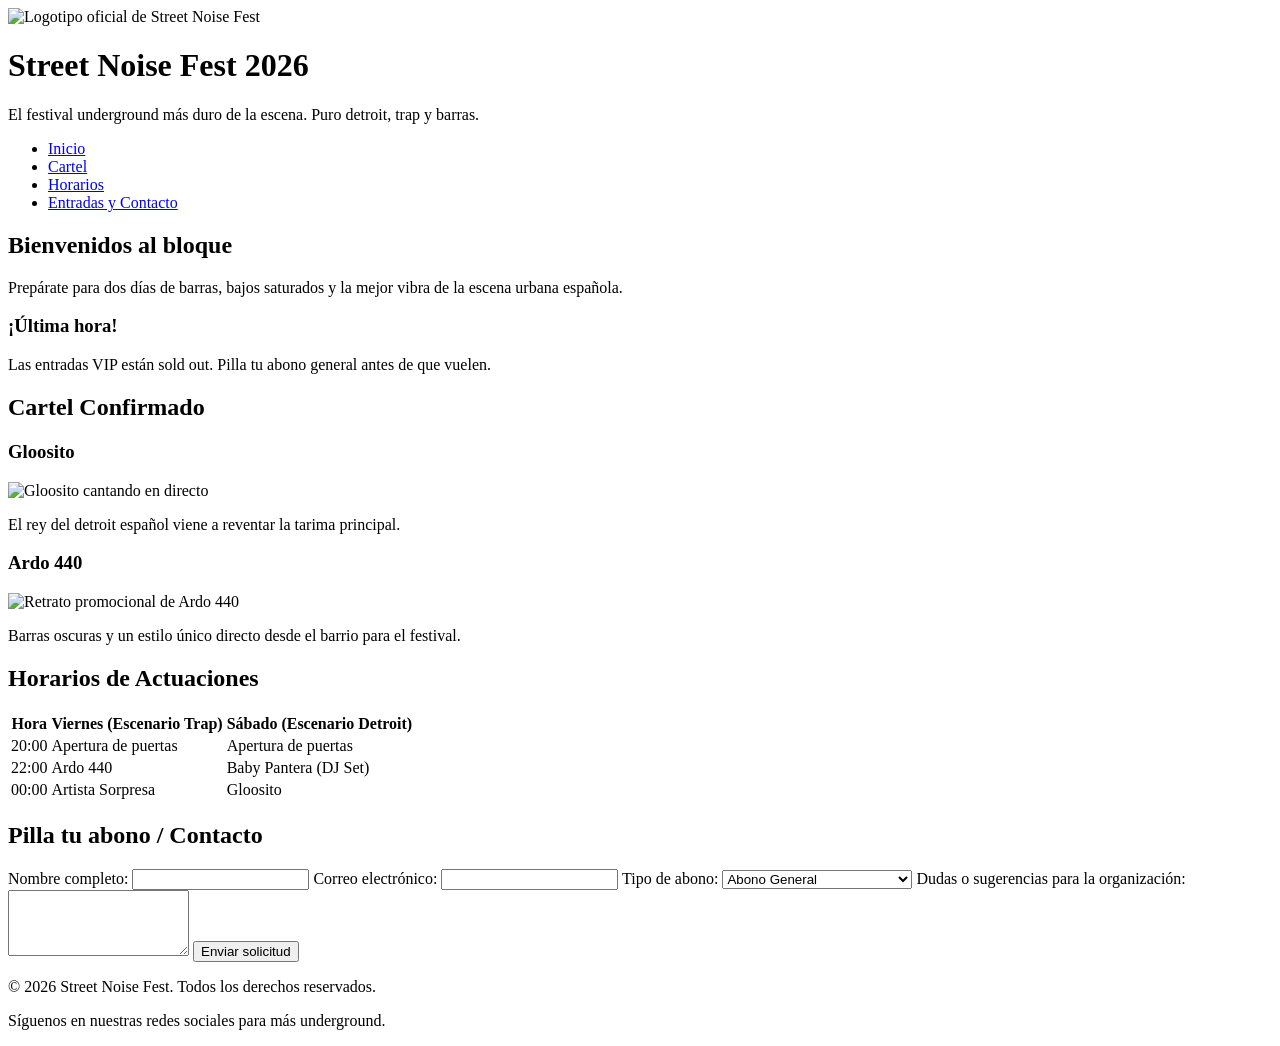
==== index.html @ bcd258c8 "Añadido logo del festival y estilos CSS" ====
<!DOCTYPE html>
<html lang="es">
<head>
    <meta charset="UTF-8">
    <meta name="viewport" content="width=device-width, initial-scale=1.0">
    <title>Street Noise Fest | Gloosito, Ardo 440 y más</title>
    <link rel="stylesheet" href="css/estilos.css">
</head>
<body>

    <header>
        <img src="img/logo-festival.png" alt="Logotipo oficial de Street Noise Fest">
        
        <h1>Street Noise Fest 2026</h1>
        
        <p>El festival underground más duro de la escena. Puro detroit, trap y barras.</p>
    </header>

    <nav>
        <ul>
            <li><a href="#inicio">Inicio</a></li>
            <li><a href="#cartel">Cartel</a></li>
            <li><a href="#horarios">Horarios</a></li>
            <li><a href="#contacto">Entradas y Contacto</a></li>
        </ul>
    </nav>

    <main>
        
        <section id="inicio">
            <h2>Bienvenidos al bloque</h2>
            <p>Prepárate para dos días de barras, bajos saturados y la mejor vibra de la escena urbana española.</p>
            
            <aside>
                <h3>¡Última hora!</h3>
                <p>Las entradas VIP están sold out. Pilla tu abono general antes de que vuelen.</p>
            </aside>
        </section>

        <section id="cartel">
            <h2>Cartel Confirmado</h2>
            
            <article>
                <h3>Gloosito</h3>
                <img src="img/gloosito.jpg" alt="Gloosito cantando en directo">
                <p>El rey del detroit español viene a reventar la tarima principal.</p>
            </article>

            <article>
                <h3>Ardo 440</h3>
                <img src="img/ardo440.jpg" alt="Retrato promocional de Ardo 440">
                <p>Barras oscuras y un estilo único directo desde el barrio para el festival.</p>
            </article>
        </section>

        <section id="horarios">
            <h2>Horarios de Actuaciones</h2>
            <table>
                <thead>
                    <tr>
                        <th>Hora</th>
                        <th>Viernes (Escenario Trap)</th>
                        <th>Sábado (Escenario Detroit)</th>
                    </tr>
                </thead>
                <tbody>
                    <tr>
                        <td>20:00</td>
                        <td>Apertura de puertas</td>
                        <td>Apertura de puertas</td>
                    </tr>
                    <tr>
                        <td>22:00</td>
                        <td>Ardo 440</td>
                        <td>Baby Pantera (DJ Set)</td>
                    </tr>
                    <tr>
                        <td>00:00</td>
                        <td>Artista Sorpresa</td>
                        <td>Gloosito</td>
                    </tr>
                </tbody>
            </table>
        </section>

        <section id="contacto">
            <h2>Pilla tu abono / Contacto</h2>
            <form action="#" method="POST">
                
                <label for="nombre">Nombre completo:</label>
                <input type="text" id="nombre" name="nombre" required>

                <label for="email">Correo electrónico:</label>
                <input type="email" id="email" name="email" required>

                <label for="tipo_entrada">Tipo de abono:</label>
                <select id="tipo_entrada" name="tipo_entrada">
                    <option value="general">Abono General</option>
                    <option value="vip">Abono VIP (Lista de espera)</option>
                    <option value="dia">Entrada de 1 Día</option>
                </select>

                <label for="mensaje">Dudas o sugerencias para la organización:</label>
                <textarea id="mensaje" name="mensaje" rows="4"></textarea>

                <button type="submit">Enviar solicitud</button>
                
            </form>
        </section>

    </main>

    <footer>
        <p>&copy; 2026 Street Noise Fest. Todos los derechos reservados.</p>
        <p>Síguenos en nuestras redes sociales para más underground.</p>
    </footer>

</body>
</html>
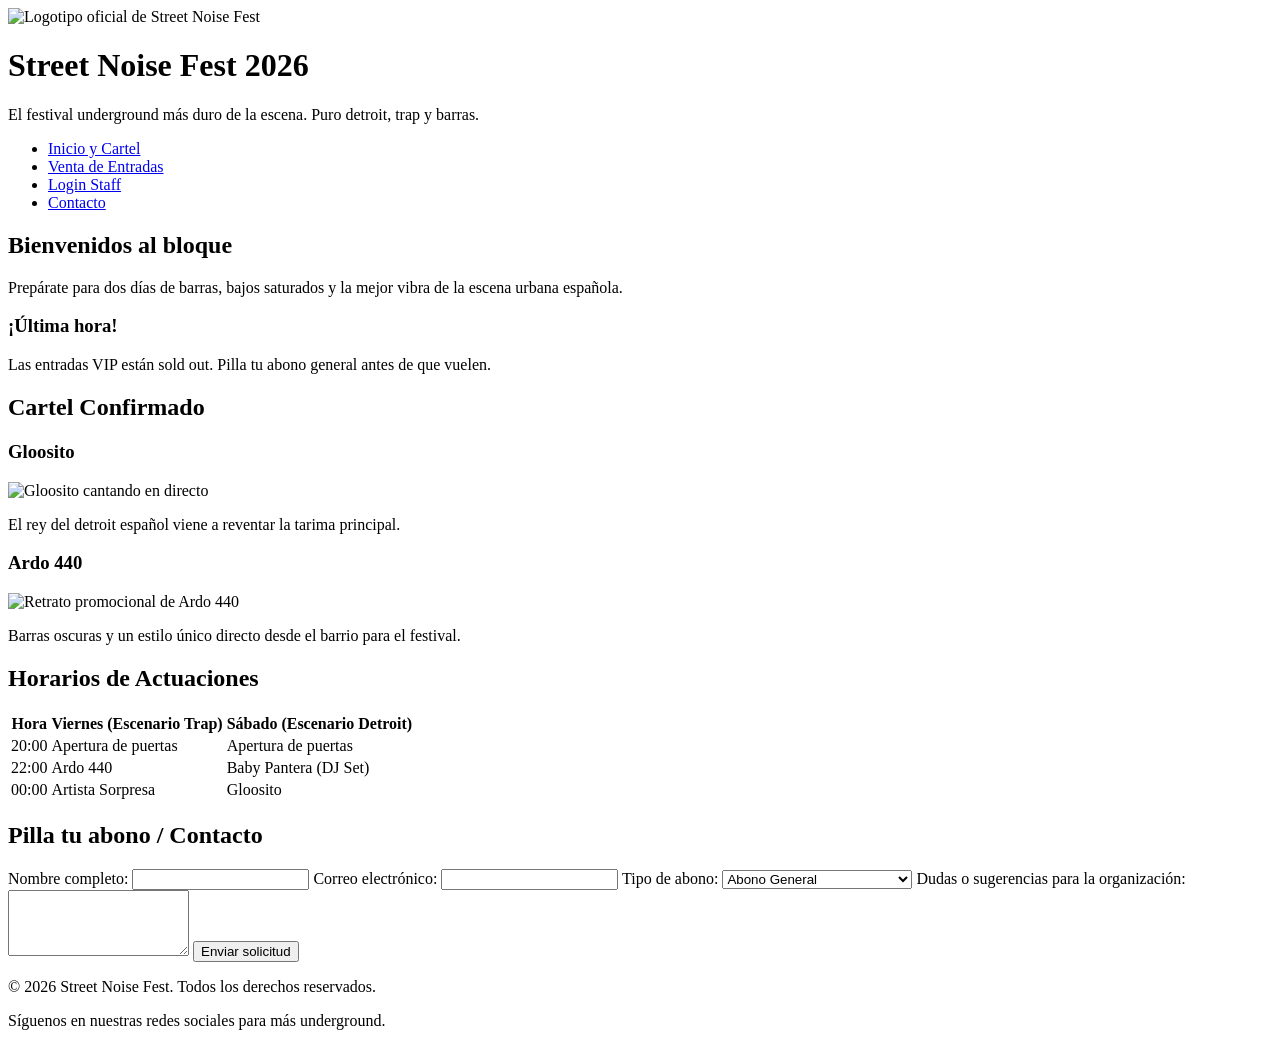
==== commit c2950115: "nav" ====
--- a/index.html
+++ b/index.html
@@ -18,13 +18,12 @@
 
     <nav>
         <ul>
-            <li><a href="#inicio">Inicio</a></li>
-            <li><a href="#cartel">Cartel</a></li>
-            <li><a href="#horarios">Horarios</a></li>
-            <li><a href="#contacto">Entradas y Contacto</a></li>
+            <li><a href="index.html">Inicio y Cartel</a></li>
+            <li><a href="entradas.html">Venta de Entradas</a></li>
+            <li><a href="login.html">Login Staff</a></li>
+            <li><a href="#contacto">Contacto</a></li> 
         </ul>
     </nav>
-
     <main>
         
         <section id="inicio">
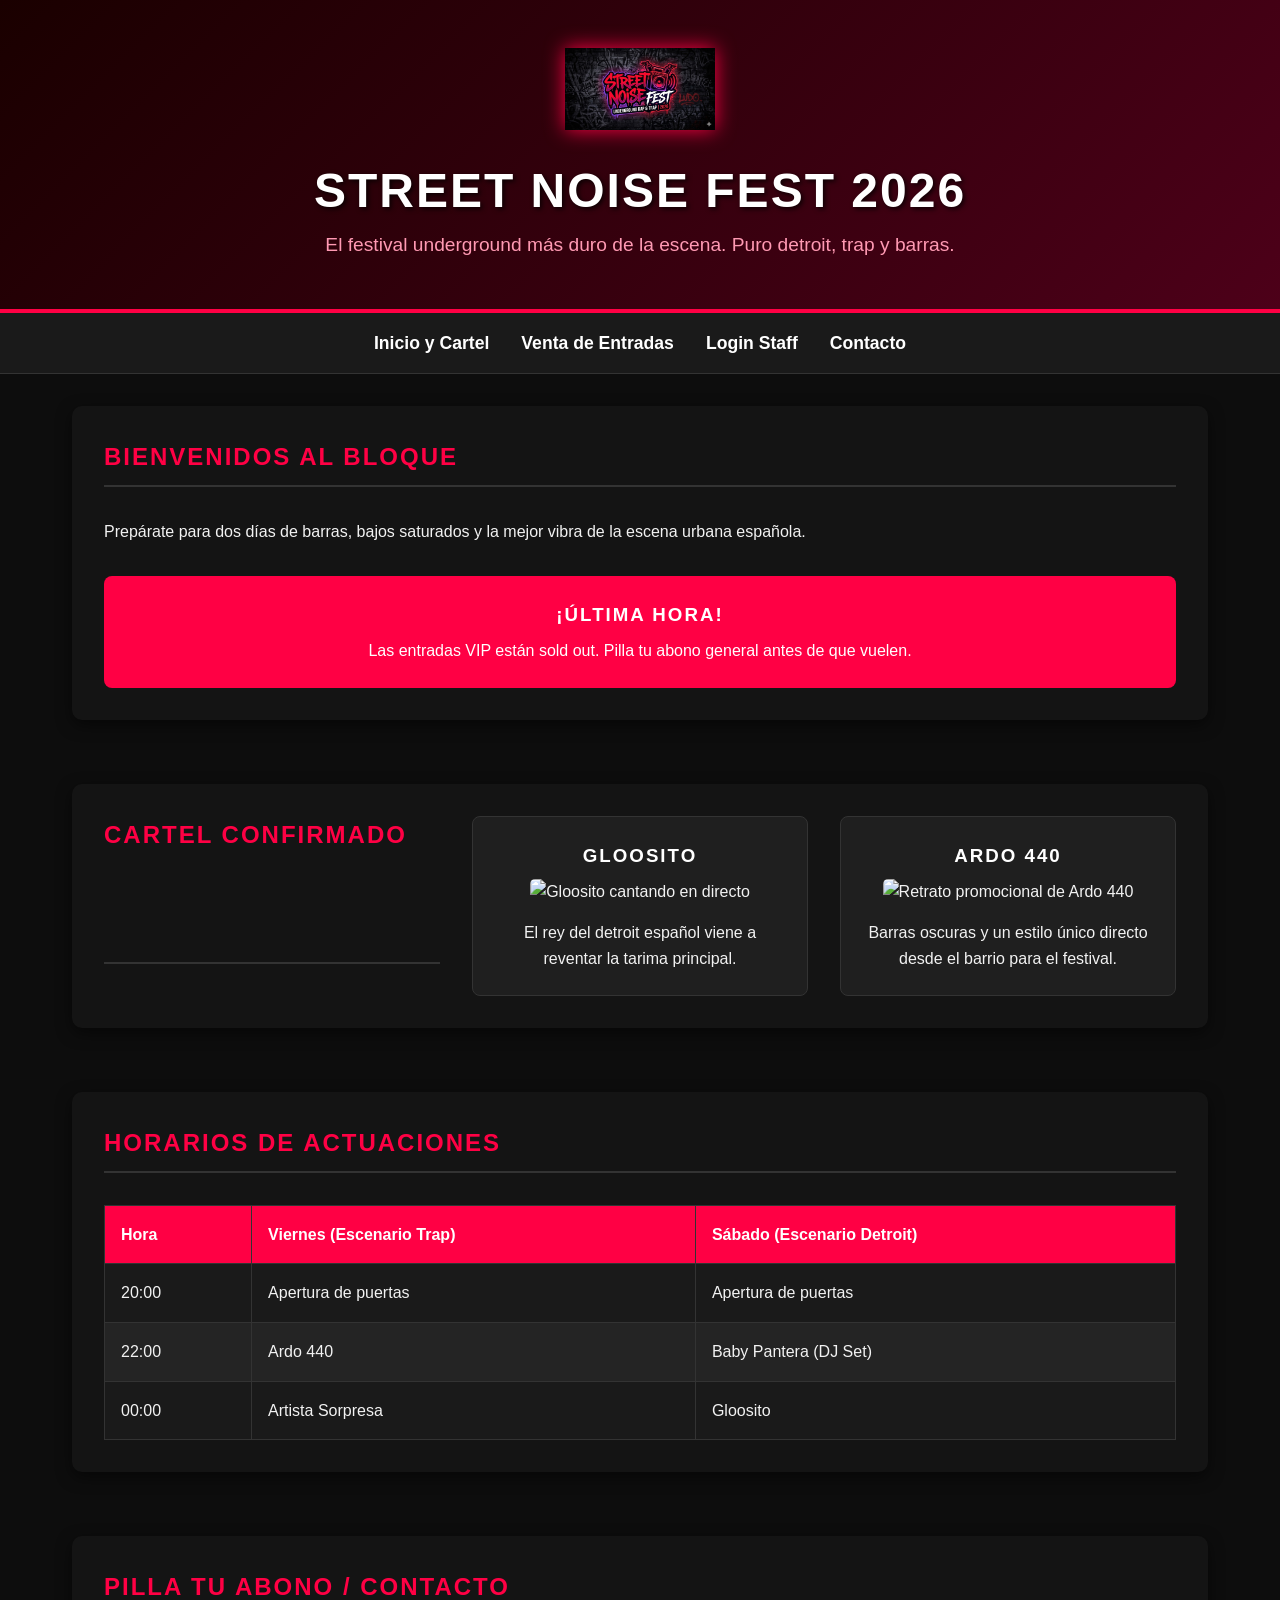
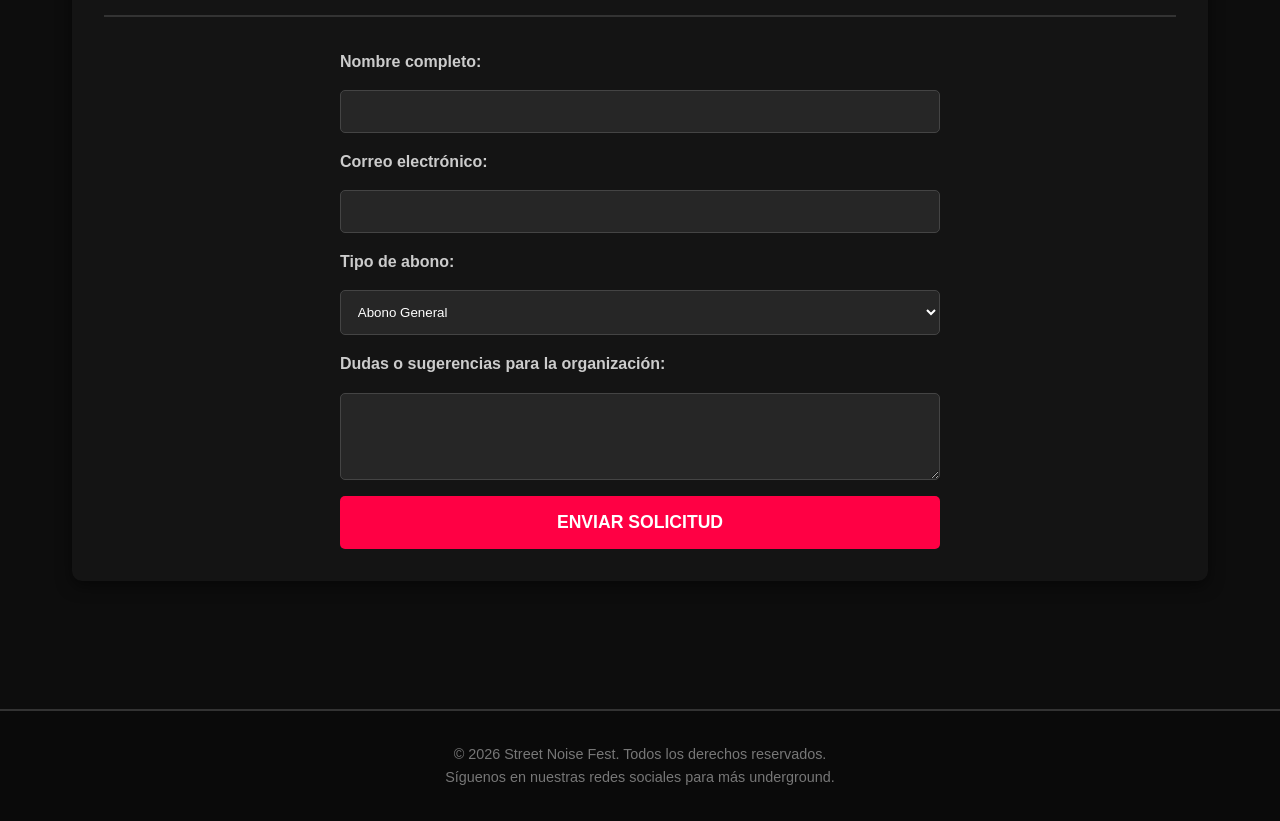
==== commit 9df9c8e7: "imagen cabezera" ====
--- a/index.html
+++ b/index.html
@@ -9,7 +9,7 @@
 <body>
 
     <header>
-        <img src="img/logo-festival.png" alt="Logotipo oficial de Street Noise Fest">
+        <img src="imagenes/logo-festival.png" alt="Logotipo oficial de Street Noise Fest">
         
         <h1>Street Noise Fest 2026</h1>
         
--- a/css/estilos.css
+++ b/css/estilos.css
@@ -0,0 +1,351 @@
+/* Proyecto: Street Noise Fest
+  Desarrollador: Aitor Lopez Martin
+  Temática: Festival de música underground
+*/
+
+/* 1. Reset de márgenes y rellenos base */
+* {
+    margin: 0;
+    padding: 0;
+    box-sizing: border-box;
+}
+
+/* 2. Tipografías y Colores de fondo base */
+body {
+    font-family: 'Helvetica Neue', Arial, sans-serif;
+    background-color: #0d0d0d; /* Fondo muy oscuro, rollo underground */
+    color: #f2f2f2;
+    line-height: 1.6;
+}
+
+h1, h2, h3 {
+    font-family: 'Arial Black', Impact, sans-serif;
+    text-transform: uppercase;
+    letter-spacing: 2px;
+}
+
+/* --- ENCABEZADO --- */
+header {
+    background: linear-gradient(135deg, #1a0000 0%, #4d0019 100%);
+    text-align: center;
+    padding: 3rem 1rem;
+    border-bottom: 4px solid #ff0044; /* Bordes */
+}
+
+header img {
+    max-width: 150px;
+    margin-bottom: 1rem;
+    /* Sombras en la imagen para darle efecto neón */
+    filter: drop-shadow(0 0 10px #ff0044); 
+}
+
+header h1 {
+    font-size: 3rem;
+    color: #fff;
+    text-shadow: 2px 2px 5px rgba(0,0,0,0.8); /* Sombras en texto */
+}
+
+header p {
+    font-size: 1.2rem;
+    color: #ff99b3;
+}
+
+/* --- MENÚ DE NAVEGACIÓN (Uso de Flexbox) --- */
+nav {
+    background-color: #1a1a1a;
+    position: sticky;
+    top: 0;
+    z-index: 100;
+    border-bottom: 1px solid #333;
+}
+
+nav ul {
+    list-style-type: none; /* Quitamos las viñetas de la lista */
+    display: flex; /* Flexbox obligatorio */
+    justify-content: center;
+    gap: 2rem;
+    padding: 1rem;
+}
+
+nav a {
+    text-decoration: none;
+    color: #fff;
+    font-weight: bold;
+    font-size: 1.1rem;
+    transition: color 0.3s ease;
+}
+
+/* Selectores de pseudoclases y efectos hover */
+nav a:hover {
+    color: #ff0044;
+    text-shadow: 0 0 8px #ff0044;
+}
+
+/* --- SECCIONES GENERALES --- */
+main {
+    max-width: 1200px;
+    margin: 0 auto; /* Márgenes */
+    padding: 2rem; /* Rellenos */
+}
+
+section {
+    margin-bottom: 4rem;
+    padding: 2rem;
+    background-color: #141414;
+    border-radius: 10px;
+    box-shadow: 0 5px 15px rgba(0,0,0,0.5); /* Sombras */
+}
+
+section h2 {
+    color: #ff0044;
+    border-bottom: 2px solid #333;
+    padding-bottom: 0.5rem;
+    margin-bottom: 2rem;
+}
+
+/* --- ASIDE --- */
+aside {
+    background-color: #ff0044;
+    color: white;
+    padding: 1.5rem;
+    border-radius: 8px;
+    margin-top: 2rem;
+    text-align: center;
+}
+
+aside h3 {
+    margin-bottom: 0.5rem;
+}
+
+/* --- CARTEL DE ARTISTAS (Uso de CSS Grid) --- */
+#cartel {
+    display: grid; /* CSS Grid obligatorio */
+    grid-template-columns: repeat(auto-fit, minmax(300px, 1fr));
+    gap: 2rem;
+}
+
+#cartel article {
+    background-color: #1f1f1f;
+    padding: 1.5rem;
+    border-radius: 8px;
+    border: 1px solid #333; /* Bordes */
+    text-align: center;
+    transition: transform 0.3s ease, box-shadow 0.3s ease;
+}
+
+#cartel article:hover {
+    transform: translateY(-10px);
+    box-shadow: 0 10px 20px rgba(255, 0, 68, 0.2); /* Efecto hover con sombra */
+}
+
+#cartel article img {
+    width: 100%;
+    height: 250px;
+    object-fit: cover;
+    border-radius: 5px;
+    margin-bottom: 1rem;
+}
+
+#cartel article h3 {
+    color: #fff;
+    margin-bottom: 0.5rem;
+}
+
+/* --- TABLA OBLIGATORIA --- */
+table {
+    width: 100%;
+    border-collapse: collapse;
+    margin-top: 1rem;
+    background-color: #1a1a1a;
+}
+
+table th, table td {
+    padding: 1rem;
+    text-align: left;
+    border: 1px solid #333; /* Bordes de tabla */
+}
+
+table th {
+    background-color: #ff0044;
+    color: white;
+}
+
+/* Pseudoclase nth-child para colores alternos en las filas */
+table tr:nth-child(even) {
+    background-color: #242424;
+}
+
+table tr:hover {
+    background-color: #33141c; /* Hover en tabla */
+}
+
+/* --- FORMULARIO --- */
+form {
+    display: flex;
+    flex-direction: column;
+    gap: 1rem;
+    max-width: 600px;
+    margin: 0 auto;
+}
+
+label {
+    font-weight: bold;
+    color: #ccc;
+}
+
+input, select, textarea {
+    padding: 0.8rem;
+    background-color: #262626;
+    border: 1px solid #444;
+    color: #fff;
+    border-radius: 5px;
+    font-family: inherit;
+}
+
+input:focus, select:focus, textarea:focus {
+    outline: none;
+    border-color: #ff0044;
+    box-shadow: 0 0 5px #ff0044; /* Sombra al hacer clic en el input */
+}
+
+button {
+    background-color: #ff0044;
+    color: white;
+    padding: 1rem;
+    border: none;
+    border-radius: 5px;
+    font-size: 1.1rem;
+    font-weight: bold;
+    cursor: pointer;
+    text-transform: uppercase;
+    transition: background-color 0.3s;
+}
+
+button:hover {
+    background-color: #cc0036;
+}
+
+/* --- FOOTER --- */
+footer {
+    background-color: #0a0a0a;
+    text-align: center;
+    padding: 2rem;
+    border-top: 2px solid #333;
+    margin-top: 2rem;
+}
+
+footer p {
+    color: #777;
+    font-size: 0.9rem;
+}
+
+/* =========================================
+   ESTILOS EXTRA PARA LA PÁGINA DE ENTRADAS
+   ========================================= */
+
+/* Cabecera específica para la página de entradas */
+.hero-entradas {
+    background: linear-gradient(rgba(0, 0, 0, 0.7), rgba(0, 0, 0, 0.9)), url('../img/gloosito.jpg') center/cover;
+    padding: 4rem 1rem;
+    border-bottom: 2px solid #ff0044;
+}
+
+/* Contenedor de las tarjetas de abonos (Flexbox) */
+.tickets-container {
+    display: flex;
+    flex-wrap: wrap;
+    gap: 2rem;
+    justify-content: center;
+    margin-top: 1.5rem;
+}
+
+/* Tarjeta individual */
+.ticket-card {
+    background-color: #1a1a1a;
+    border: 1px solid #333;
+    border-radius: 10px;
+    padding: 2rem;
+    width: 300px;
+    text-align: center;
+    position: relative;
+    transition: all 0.3s ease;
+}
+
+.ticket-card:hover {
+    transform: translateY(-10px);
+    box-shadow: 0 0 20px rgba(255, 0, 68, 0.4);
+    border-color: #ff0044;
+}
+
+.ticket-card .precio {
+    font-size: 3rem;
+    font-weight: bold;
+    color: #ff0044;
+    margin: 1rem 0;
+    text-shadow: 0 0 10px rgba(255, 0, 68, 0.5);
+}
+
+.ticket-card ul {
+    list-style: none;
+    text-align: left;
+    margin-top: 1.5rem;
+    color: #ccc;
+}
+
+.ticket-card ul li {
+    margin-bottom: 0.8rem;
+    border-bottom: 1px solid #333;
+    padding-bottom: 0.5rem;
+}
+
+/* Destacar la tarjeta VIP */
+.ticket-card.vip {
+    border: 2px solid #9900ff;
+    box-shadow: 0 0 15px rgba(153, 0, 255, 0.2);
+}
+
+.ticket-card.vip:hover {
+    box-shadow: 0 0 25px rgba(153, 0, 255, 0.5);
+    border-color: #9900ff;
+}
+
+.ticket-card.vip .precio {
+    color: #9900ff;
+    text-shadow: 0 0 10px rgba(153, 0, 255, 0.5);
+}
+
+.etiqueta-soldout {
+    position: absolute;
+    top: -15px;
+    right: -15px;
+    background-color: #ff0044;
+    color: white;
+    padding: 0.5rem 1rem;
+    border-radius: 20px;
+    font-weight: bold;
+    font-size: 0.9rem;
+    transform: rotate(15deg);
+    box-shadow: 0 2px 5px rgba(0,0,0,0.5);
+}
+
+/* Mejoras visuales para el formulario */
+.formulario-pro {
+    background-color: #111;
+    padding: 2.5rem;
+    border-radius: 10px;
+    border: 1px solid #222;
+    box-shadow: inset 0 0 20px rgba(0,0,0,0.8);
+}
+
+.form-grupo {
+    display: flex;
+    flex-direction: column;
+    margin-bottom: 1.5rem;
+}
+
+.btn-comprar {
+    width: 100%;
+    margin-top: 1rem;
+    font-size: 1.2rem;
+    letter-spacing: 1px;
+}
